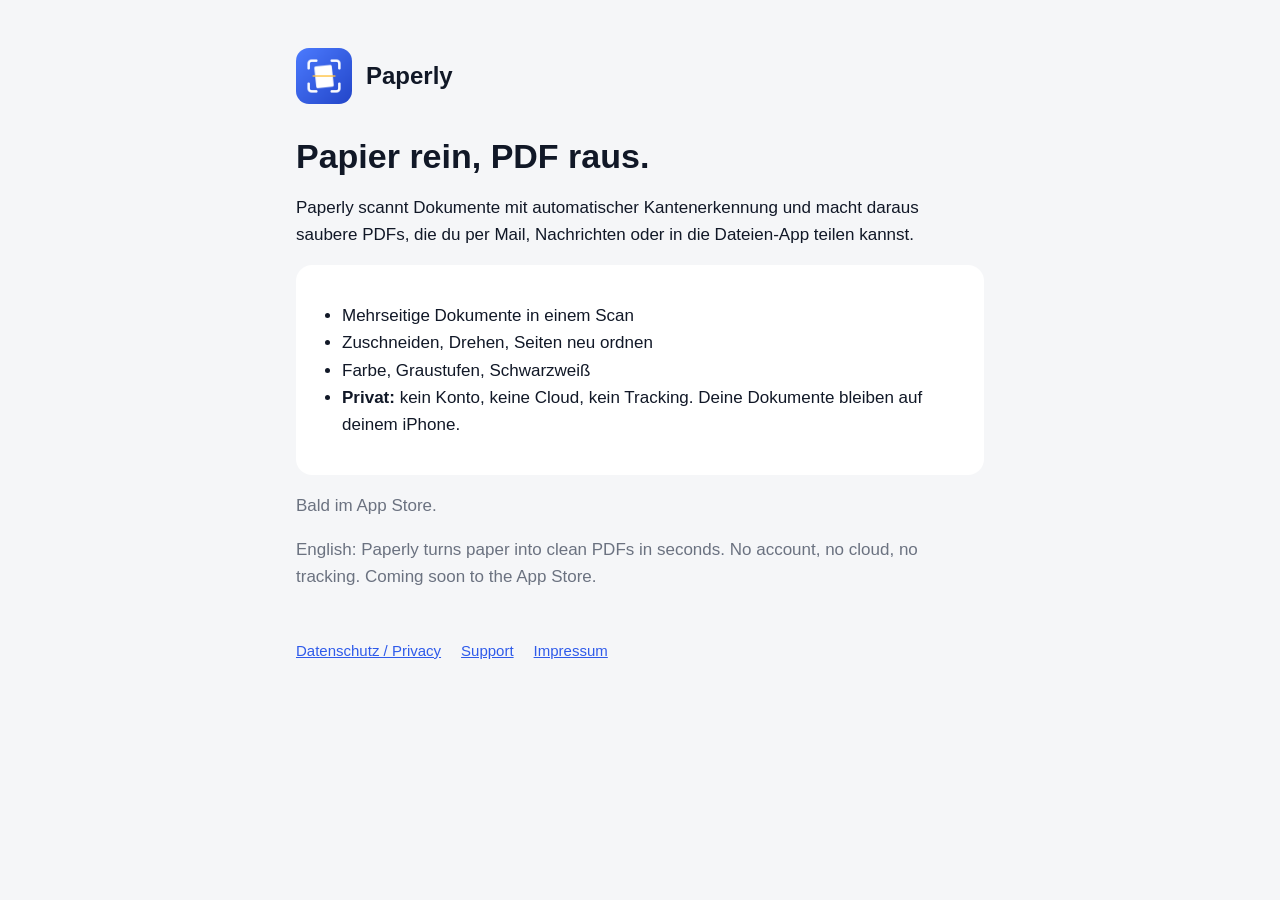
==== paperly/index.html @ aebfa0d8 "Update websites" ====
<!doctype html>
<html lang="de">
<head>
<meta charset="utf-8"><meta name="viewport" content="width=device-width, initial-scale=1">
<title>Paperly – Dokumente scannen, als PDF teilen</title>
<meta name="description" content="Paperly macht aus Papier in Sekunden saubere PDFs. Kein Konto, keine Cloud, kein Tracking.">
<link rel="icon" href="icon.png"><link rel="stylesheet" href="style.css">
</head>
<body><main>
<header><img src="icon.png" alt=""><a href="./">Paperly</a></header>
<h1>Papier rein, PDF raus.</h1>
<p>Paperly scannt Dokumente mit automatischer Kantenerkennung und macht daraus saubere PDFs, die du per Mail, Nachrichten oder in die Dateien-App teilen kannst.</p>
<div class="card">
<ul>
<li>Mehrseitige Dokumente in einem Scan</li>
<li>Zuschneiden, Drehen, Seiten neu ordnen</li>
<li>Farbe, Graustufen, Schwarzweiß</li>
<li><strong>Privat:</strong> kein Konto, keine Cloud, kein Tracking. Deine Dokumente bleiben auf deinem iPhone.</li>
</ul>
</div>
<p class="muted">Bald im App Store.</p>
<p lang="en" class="muted">English: Paperly turns paper into clean PDFs in seconds. No account, no cloud, no tracking. Coming soon to the App Store.</p>
<nav><a href="privacy.html">Datenschutz / Privacy</a><a href="support.html">Support</a><a href="imprint.html">Impressum</a></nav>
</main></body></html>
---- paperly/style.css ----
:root { --brand: #2F5BEA; --text: #111827; --muted: #6B7280; --bg: #F5F6F8; --card: #fff; }
@media (prefers-color-scheme: dark) { :root { --text: #F3F4F6; --muted: #9CA3AF; --bg: #0B0D12; --card: #151922; } }
* { box-sizing: border-box; }
body { margin: 0; font: 17px/1.6 -apple-system, BlinkMacSystemFont, "Segoe UI", Roboto, sans-serif; color: var(--text); background: var(--bg); }
main { max-width: 720px; margin: 0 auto; padding: 48px 16px 64px; }
header { display: flex; align-items: center; gap: 14px; margin-bottom: 32px; }
header img { width: 56px; height: 56px; border-radius: 13px; }
header a { color: inherit; text-decoration: none; font-weight: 700; font-size: 24px; }
h1 { font-size: 34px; line-height: 1.2; margin: 0 0 12px; }
h2 { font-size: 21px; margin: 32px 0 8px; }
p, li { color: var(--text); }
.muted { color: var(--muted); }
.card { background: var(--card); border-radius: 16px; padding: 20px 24px; margin: 16px 0; }
a { color: var(--brand); }
nav { margin-top: 48px; display: flex; gap: 20px; font-size: 15px; }
ul { padding-left: 22px; }
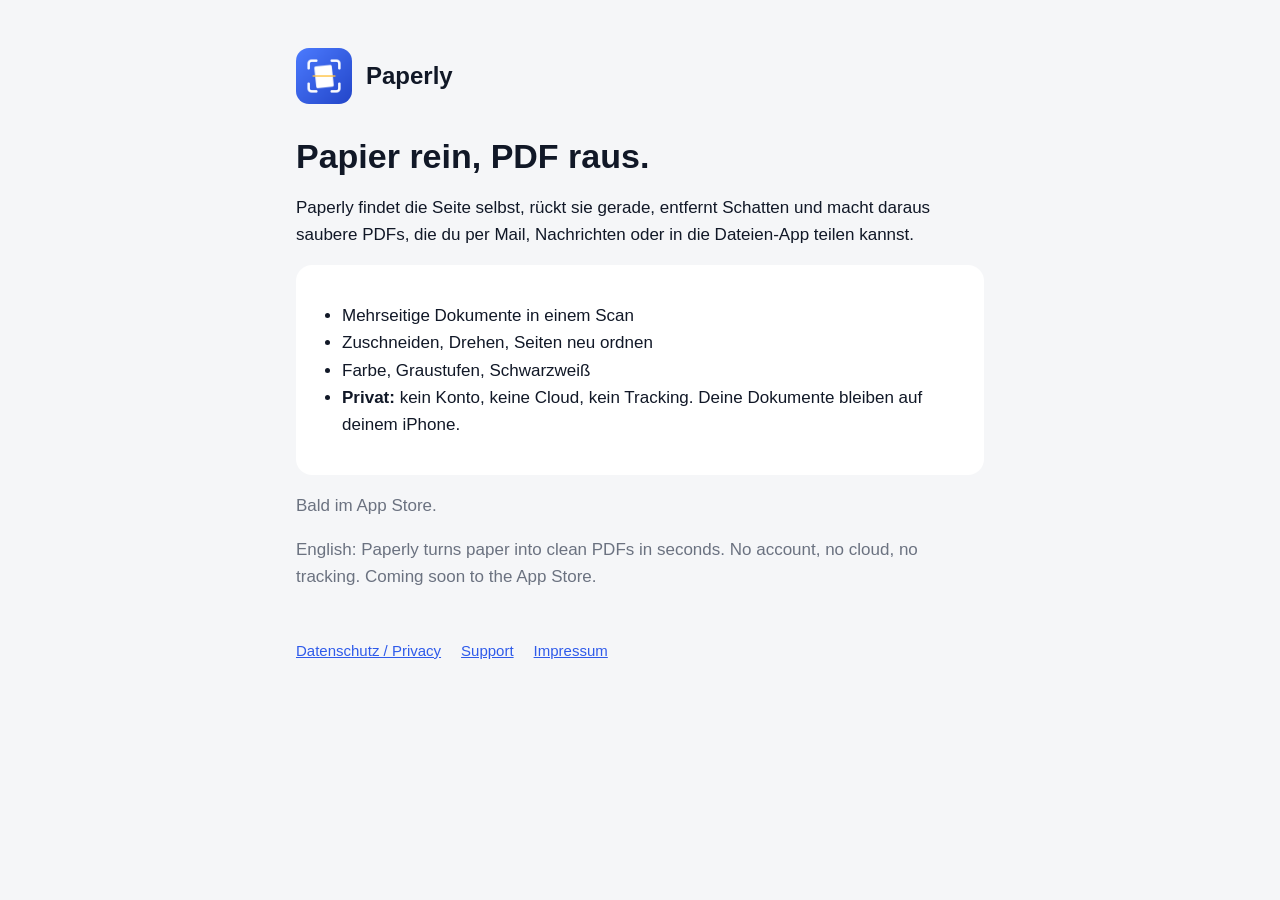
==== commit db0f1c46: "Update websites" ====
--- a/paperly/index.html
+++ b/paperly/index.html
@@ -9,7 +9,7 @@
 <body><main>
 <header><img src="icon.png" alt=""><a href="./">Paperly</a></header>
 <h1>Papier rein, PDF raus.</h1>
-<p>Paperly scannt Dokumente mit automatischer Kantenerkennung und macht daraus saubere PDFs, die du per Mail, Nachrichten oder in die Dateien-App teilen kannst.</p>
+<p>Paperly findet die Seite selbst, rückt sie gerade, entfernt Schatten und macht daraus saubere PDFs, die du per Mail, Nachrichten oder in die Dateien-App teilen kannst.</p>
 <div class="card">
 <ul>
 <li>Mehrseitige Dokumente in einem Scan</li>
